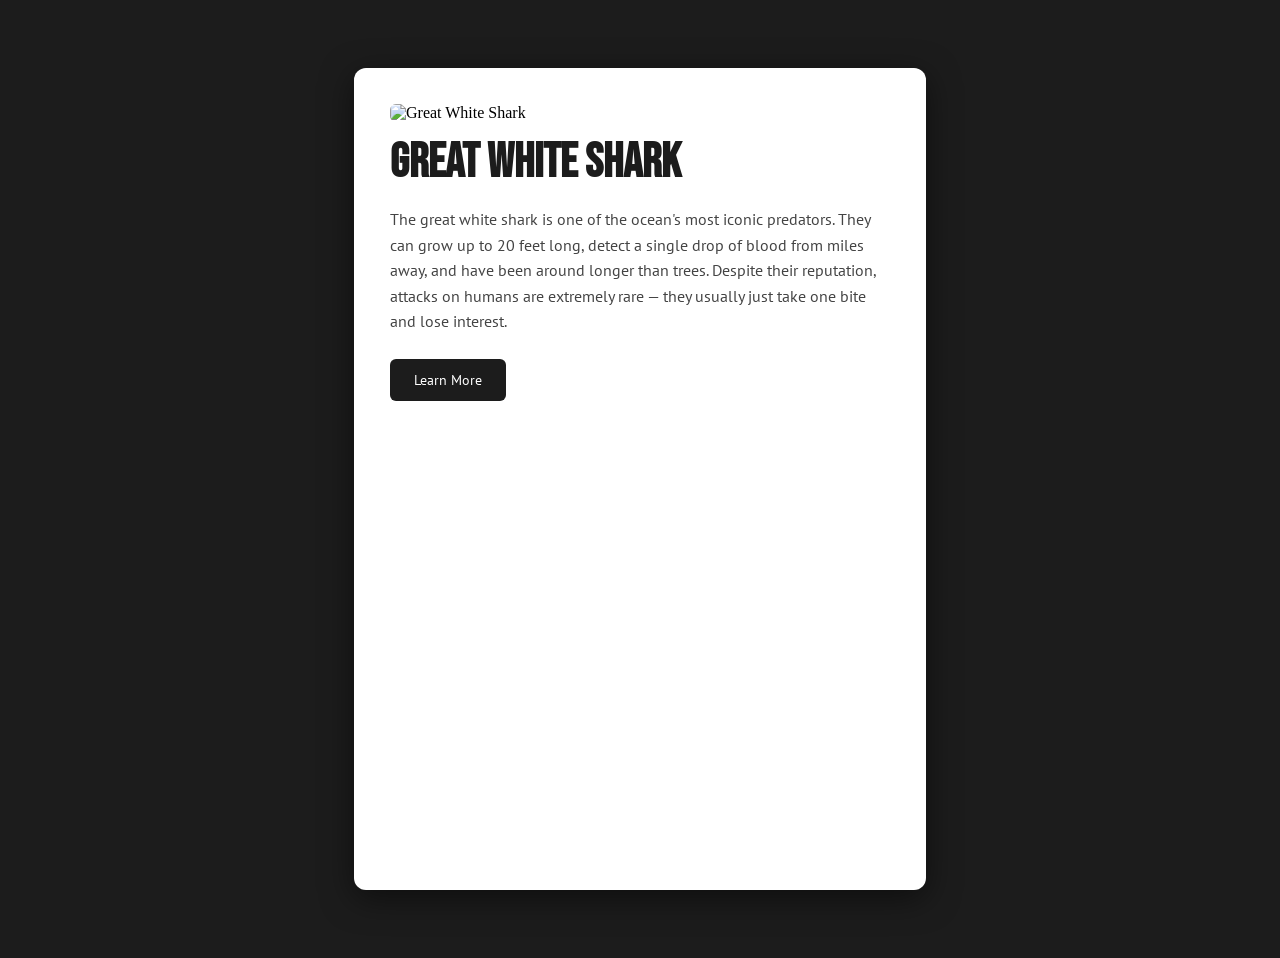
==== Week3/index.html @ cc2749be "Add files via upload" ====
<!DOCTYPE html>
<html lang="en">
<head>
    <meta charset="UTF-8">
    <meta name="viewport" content="width=device-width, initial-scale=1.0">
    <title>Card Assignment</title>
    <style>
        @import url('https://fonts.googleapis.com/css2?family=Bebas+Neue&family=PT+Sans&display=swap');

        body {
            background-color: #1c1c1c;
            display: flex;
            justify-content: center;
            padding: 60px 0;
        }

        .card {
            width: 500px;
            height: 750px;
            background-color: #ffffff;
            border-radius: 12px;
            padding: 36px;
            box-shadow: 0 8px 32px rgba(0, 0, 0, 0.5);
        }

        .card img {
            width: 100%;
            height: 300px;
            object-fit: cover;
            margin-bottom: 12px;
            border-radius: 6px;
        }

        .card h1 {
            font-family: 'Bebas Neue', sans-serif;
            font-size: 48px;
            color: #1c1c1c;
            margin: 0 0 12px 0;
        }

        .card p {
            font-family: 'PT Sans', sans-serif;
            font-size: 16px;
            color: #444;
            line-height: 1.6;
            margin-bottom: 24px;
        }

        .card a {
            display: inline-block;
            background-color: #1c1c1c;
            color: #ffffff;
            font-family: 'PT Sans', sans-serif;
            font-size: 14px;
            padding: 12px 24px;
            border-radius: 6px;
            text-decoration: none;
        }

        .card a:hover {
            background-color: #444;
        }
    </style>
</head>
<body>
    <div class="card">
        <img src="https://th-thumbnailer.cdn-si-edu.com/5gTeKbfxIV0qBSww6-RQzfe5Mkw=/fit-in/1200x0/https://tf-cmsv2-smithsonianmag-media.s3.amazonaws.com/filer/ae/98/ae980f74-fa29-4c42-9aff-eea13c2c1971/great_white_shark_south_africa.jpg" alt="Great White Shark">
        <h1>Great White Shark</h1>
        <p>
            The great white shark is one of the ocean's most iconic predators. 
            They can grow up to 20 feet long, detect a single drop of blood 
            from miles away, and have been around longer than trees. 
            Despite their reputation, attacks on humans are extremely rare — 
            they usually just take one bite and lose interest.
        </p>
        <a href="https://en.wikipedia.org/wiki/Great_white_shark" target="_blank">Learn More</a>
    </div>
</body>
</html>
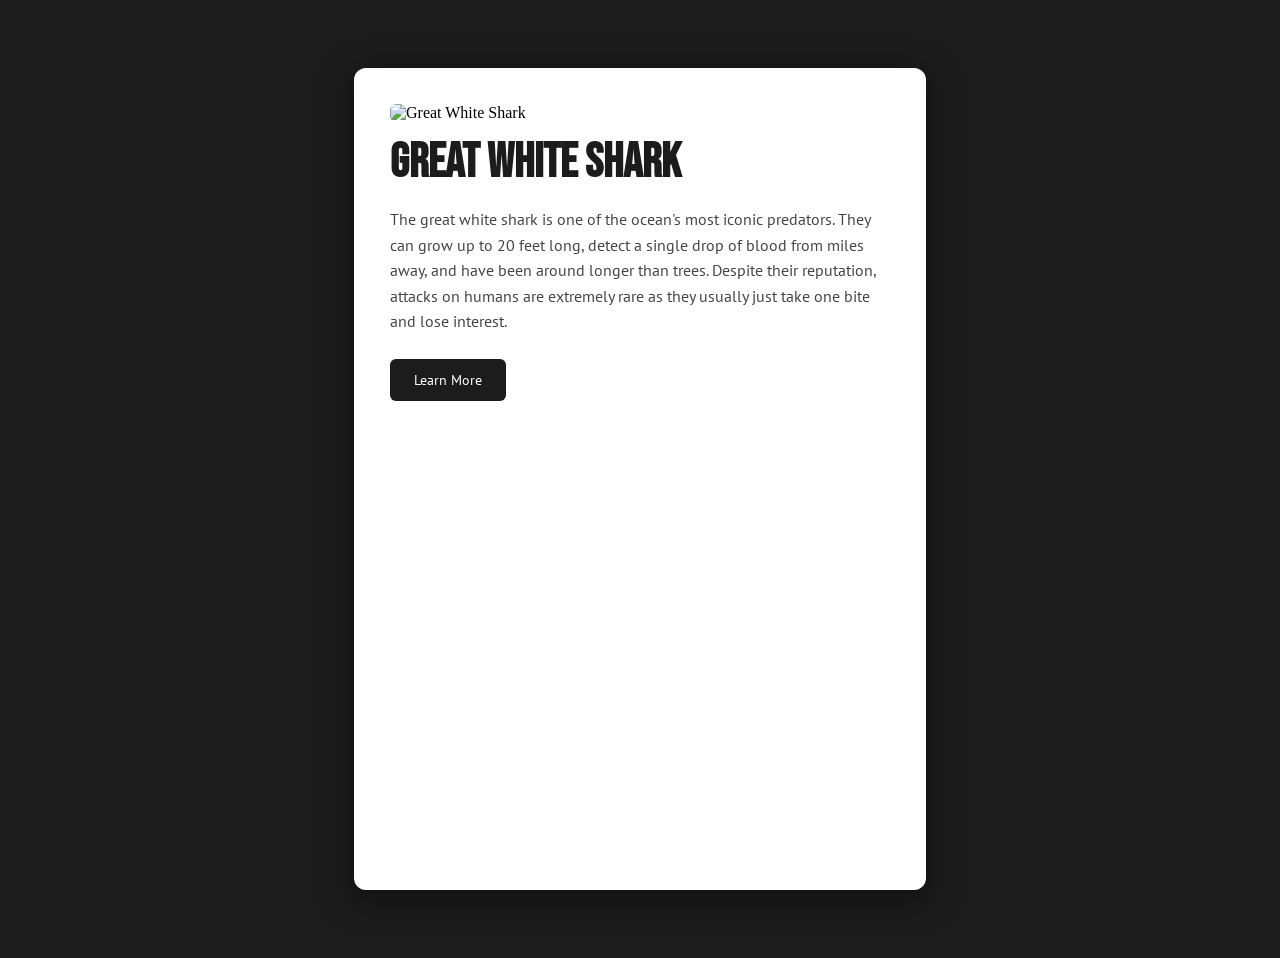
==== commit 6aff0498: "Update index.html" ====
--- a/Week3/index.html
+++ b/Week3/index.html
@@ -70,10 +70,10 @@
             The great white shark is one of the ocean's most iconic predators. 
             They can grow up to 20 feet long, detect a single drop of blood 
             from miles away, and have been around longer than trees. 
-            Despite their reputation, attacks on humans are extremely rare — 
+            Despite their reputation, attacks on humans are extremely rare as 
             they usually just take one bite and lose interest.
         </p>
         <a href="https://en.wikipedia.org/wiki/Great_white_shark" target="_blank">Learn More</a>
     </div>
 </body>
-</html>+</html>
